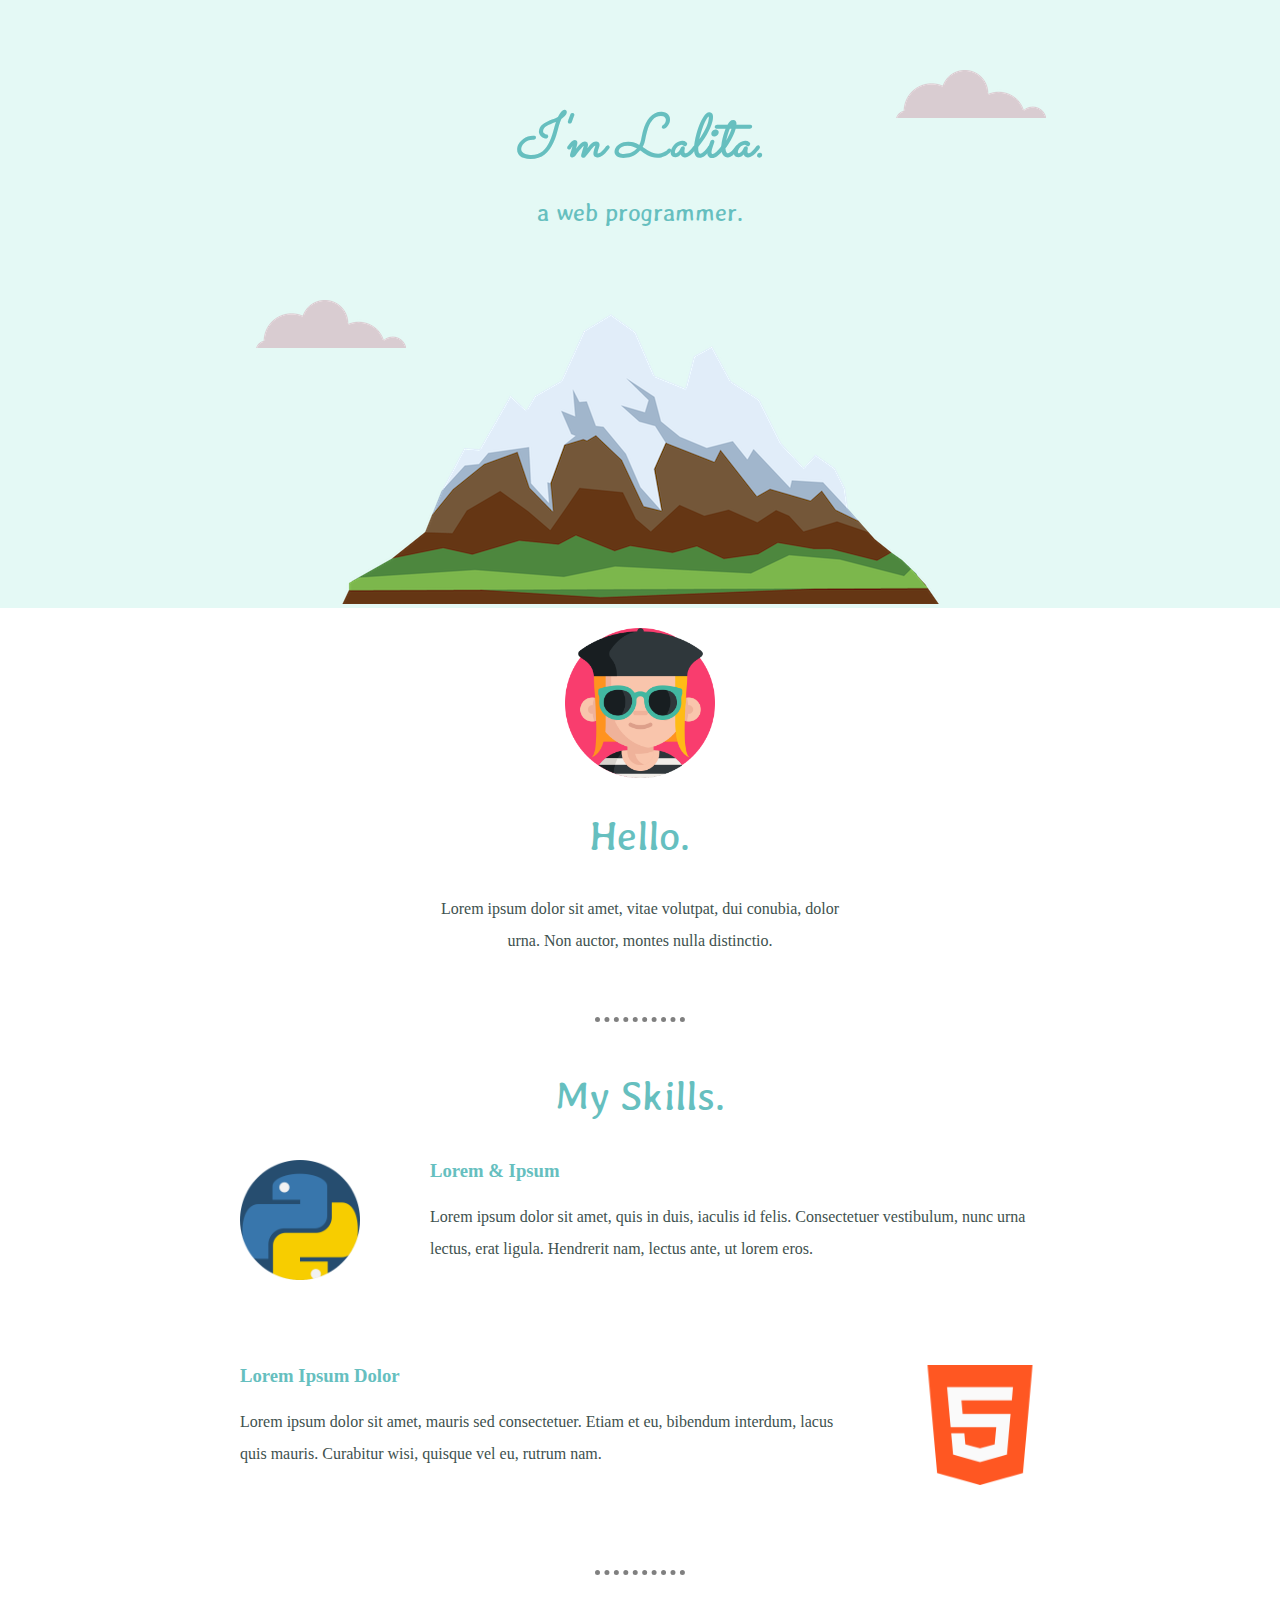
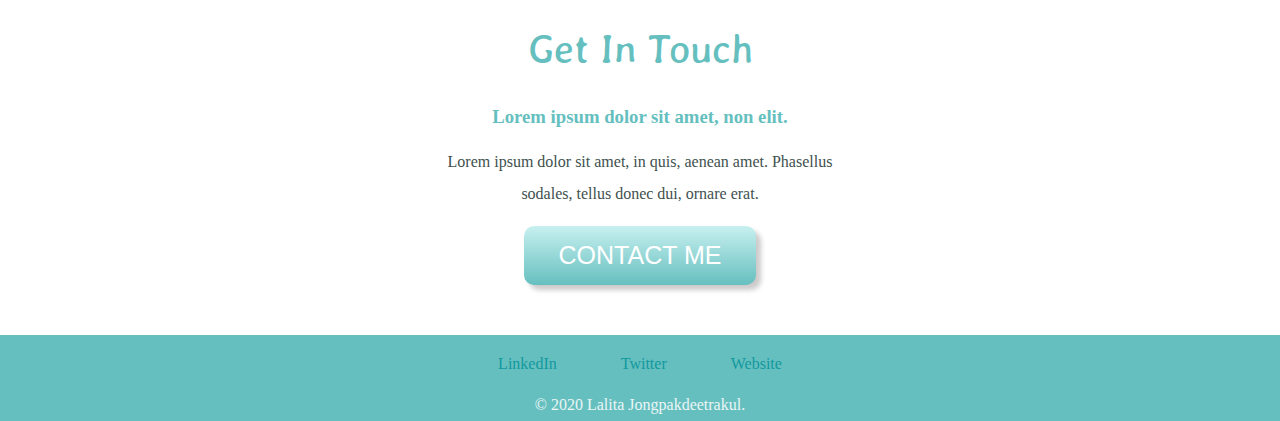
==== 005_css_layout_challenge/index.html @ e6f299ef "layout challenge" ====
<!DOCTYPE html>
<html lang="en">
  <head>
    <meta charset="UTF-8" />
    <meta name="viewport" content="width=device-width, initial-scale=1.0" />
    <title>Lalita's page</title>
    <link rel="icon" href="images/profile1.png" />
    <link rel="stylesheet" href="css/styles.css" />
    <link
      href="https://fonts.googleapis.com/css2?family=Sacramento&display=swap"
      rel="stylesheet"
    />
    <link
      href="https://fonts.googleapis.com/css2?family=Averia+Gruesa+Libre&display=swap"
      rel="stylesheet"
    />
  </head>
  <body>
    <div class="top-container">
      <h1>I'm Lalita.</h1>
      <img class="top-cloud" src="images/cloud3.png" alt="cloud-img" />
      <h2 class="job">a <span class="web"> web</span> programmer.</h2>
      <img class="bottom-cloud" src="images/cloud3.png" alt="cloud-img" />
      <img class="mountain" src="images/mountain1.png" alt="mountain-img" />
    </div>

    <!-- StubCode -->
    <div class="middle-container">
      <div class="profile">
        <img class="profile-img" src="images/profile1.png" alt="profile-img" />
        <h2 class="topic">Hello.</h2>
        <p>
          Lorem ipsum dolor sit amet, vitae volutpat, dui conubia, dolor urna.
          Non auctor, montes nulla distinctio.
        </p>
      </div>
      <hr />
      <div class="skills">
        <h2 class="topic">My Skills.</h2>
        <div class="skill-row">
          <img class="python" src="images/python.png" alt="python-img" />
          <h3 class="skill-title">Lorem & Ipsum</h3>
          <p class="skill-info">
            Lorem ipsum dolor sit amet, quis in duis, iaculis id felis.
            Consectetuer vestibulum, nunc urna lectus, erat ligula. Hendrerit
            nam, lectus ante, ut lorem eros.
          </p>
        </div>
        <div class="skill-row">
          <img class="html-logo" src="images/html-5.png" alt="html-img" />
          <h3 class="skill-title">Lorem Ipsum Dolor</h3>
          <p class="skill-info">
            Lorem ipsum dolor sit amet, mauris sed consectetuer. Etiam et eu,
            bibendum interdum, lacus quis mauris. Curabitur wisi, quisque vel
            eu, rutrum nam.
          </p>
        </div>
      </div>
      <hr />
      <div class="contact-me">
        <h2 class="topic">Get In Touch</h2>
        <h3>Lorem ipsum dolor sit amet, non elit.</h3>
        <p>
          Lorem ipsum dolor sit amet, in quis, aenean amet. Phasellus sodales,
          tellus donec dui, ornare erat.
        </p>
        <!-- <a class="btn" href="mailto:name@email.com">CONTACT ME</a> -->
        <button>CONTACT ME</button>
      </div>
    </div>
    <div class="footer">
      <ul>
        <li>
          <a class="footer-link" href="https://www.linkedin.com/">LinkedIn</a>
        </li>
        <li><a class="footer-link" href="https://twitter.com/">Twitter</a></li>
        <li>
          <a class="footer-link" href="https://www.appbrewery.co/">Website</a>
        </li>
      </ul>
      <p class="name-tag">© 2020 Lalita Jongpakdeetrakul.</p>
    </div>
  </body>
</html>
---- 005_css_layout_challenge/css/styles.css ----
body {
  text-align: center;
  margin: 0;
}

.top-container {
  background-color: #e4f9f5;
  position: relative;
  padding-top: 100px;
}

h1 {
  margin: 0px;
  color: #66bfbf;
  font-family: "Sacramento", cursive;
  font-size: 60px;
  font-style: italic;
}

h2 {
  color: #66bfbf;
  font-family: "Averia Gruesa Libre", cursive;
  font-weight: lighter;
  margin-top: 10px;
}

.top-cloud {
  position: absolute;
  left: 70%;
  top: 70px;
}

.bottom-cloud {
  position: absolute;
  left: 20%;
  top: 300px;
}

.profile {
  width: 400px;
  margin: auto;
}

.profile-img {
  width: 150px;
  margin: 20px;
}

p {
  color: #40514e;
  text-align: center;
  line-height: 2;
}

hr {
  margin-top: 60px;
  margin-bottom: 50px;
  border-style: none;
  border-top-style: dotted;
  border-color: grey;
  border-width: 5px;
  width: 7%;
}

/* .my-skill {
  margin: 50px;
} */

h3 {
  color: #66bfbf;
}

.python {
  width: 15%;
  float: left;
  margin-right: 70px;
}

.html-logo {
  width: 15%;
  float: right;
  margin-left: 70px;
}

.skill-row {
  width: 800px;
  margin: 40px auto;
}

.skill-info {
  text-align: left;
  margin-bottom: 100px;
}

.skill-title {
  text-align: left;
}

.contact-me {
  margin: 0 auto;
  width: 400px;
}

.topic {
  font-size: 40px;
}

button {
  background-image: linear-gradient(#c8f0f0, #66bfbf);
  border-style: none;
  border-radius: 10px;
  color: white;
  padding: 15px 35px;
  font-size: 25px;
  box-shadow: 5px 5px 5px rgb(204, 202, 202);
  cursor: pointer;
}

li {
  display: inline-block;
  margin-left: 30px;
  margin-right: 30px;
  margin-top: 20px;
}

ul {
  padding: 0;
}

.footer {
  background-color: #66bfbf;
  margin-top: 50px;
}

.name-tag {
  margin-bottom: 0;
  color: #eaf6f6;
}

a {
  text-decoration: none;
  color: #11999e;
}
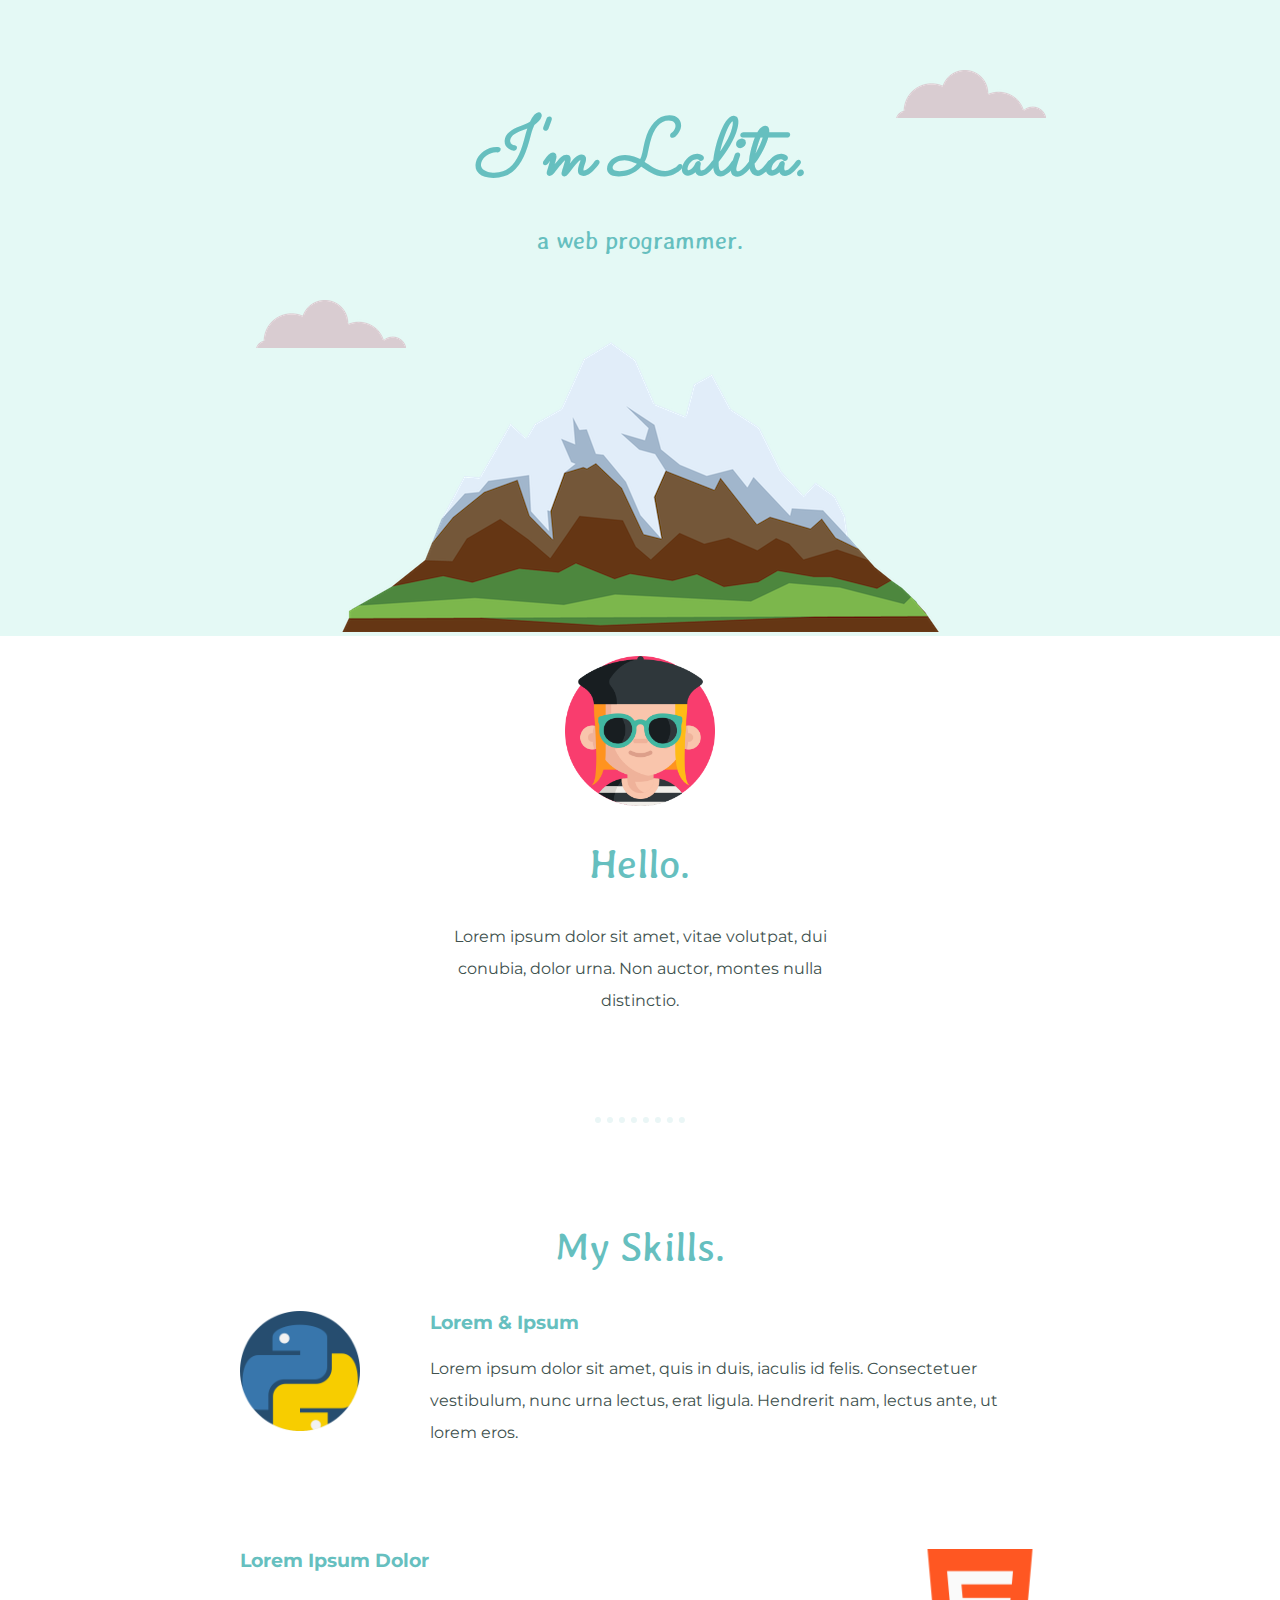
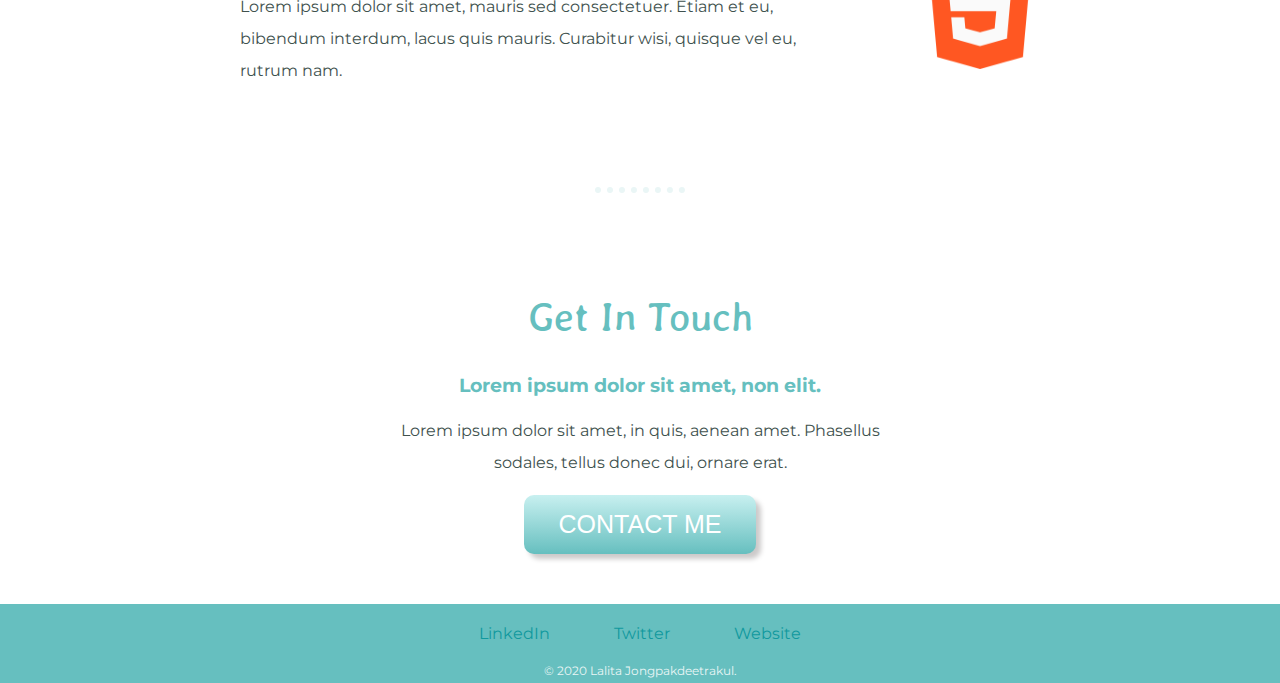
==== commit a9fea5e5: "add layout chalenge" ====
--- a/005_css_layout_challenge/index.html
+++ b/005_css_layout_challenge/index.html
@@ -12,6 +12,10 @@
     />
     <link
       href="https://fonts.googleapis.com/css2?family=Averia+Gruesa+Libre&display=swap"
+      rel="stylesheet"
+    />
+    <link
+      href="https://fonts.googleapis.com/css2?family=Montserrat&display=swap"
       rel="stylesheet"
     />
   </head>
@@ -78,7 +82,7 @@
           <a class="footer-link" href="https://www.appbrewery.co/">Website</a>
         </li>
       </ul>
-      <p class="name-tag">© 2020 Lalita Jongpakdeetrakul.</p>
+      <p class="copyright">© 2020 Lalita Jongpakdeetrakul.</p>
     </div>
   </body>
 </html>
--- a/005_css_layout_challenge/css/styles.css
+++ b/005_css_layout_challenge/css/styles.css
@@ -13,7 +13,7 @@
   margin: 0px;
   color: #66bfbf;
   font-family: "Sacramento", cursive;
-  font-size: 60px;
+  font-size: 80px;
   font-style: italic;
 }
 
@@ -50,15 +50,17 @@
   color: #40514e;
   text-align: center;
   line-height: 2;
+  font-family: "Montserrat", sans-serif;
 }
 
 hr {
-  margin-top: 60px;
-  margin-bottom: 50px;
+  /* margin-top: 60px;
+  margin-bottom: 50px; */
+  margin: 100px auto;
   border-style: none;
   border-top-style: dotted;
-  border-color: grey;
-  border-width: 5px;
+  border-color: #eaf6f6;
+  border-width: 6px;
   width: 7%;
 }
 
@@ -68,6 +70,8 @@
 
 h3 {
   color: #66bfbf;
+  font-family: "Montserrat", sans-serif;
+  font-weight: bolder;
 }
 
 .python {
@@ -98,7 +102,7 @@
 
 .contact-me {
   margin: 0 auto;
-  width: 400px;
+  width: 500px;
 }
 
 .topic {
@@ -132,12 +136,18 @@
   margin-top: 50px;
 }
 
-.name-tag {
+.copyright {
   margin-bottom: 0;
   color: #eaf6f6;
+  font-size: 0.75rem;
 }
 
 a {
   text-decoration: none;
   color: #11999e;
+  font-family: "Montserrat", sans-serif;
 }
+
+a:hover {
+  color: #eaf6f6;
+}
